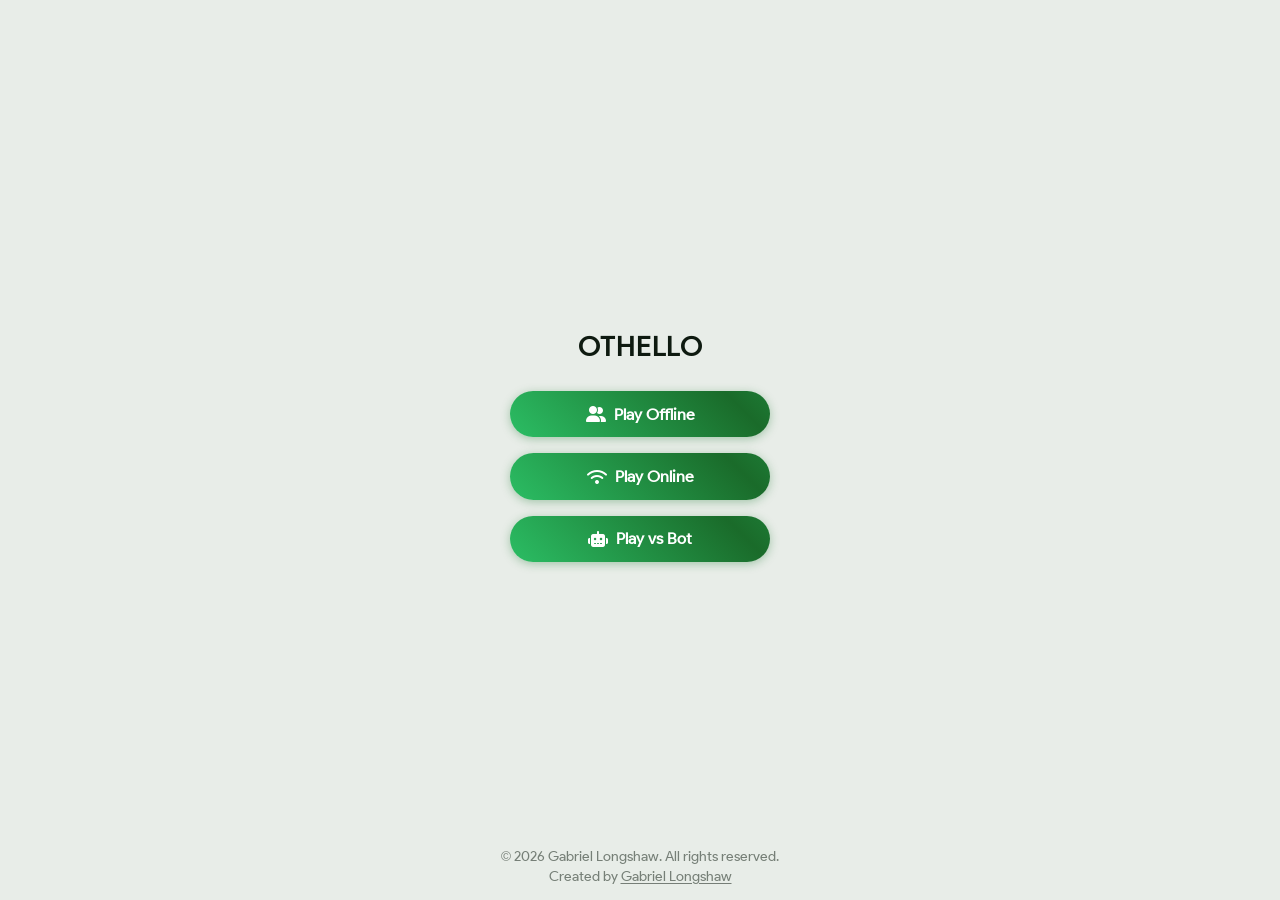
==== index.html @ 11641eb0 "Create Game" ====
<!DOCTYPE html>
<html lang="en">
<head>
  <meta charset="UTF-8">
  <meta name="viewport" content="width=device-width, initial-scale=1">
  <meta name="description" content="Play Othello offline or online with friends!">
  <meta name="keywords" content="Othello, Reversi, play Othello, Gabriel Longshaw">
  <meta name="author" content="Gabriel Longshaw">
  <title>Othello</title>
  <meta name="theme-color" content="#f0f4f0" media="(prefers-color-scheme: light)">
  <meta name="theme-color" content="#0e1210" media="(prefers-color-scheme: dark)">
  <meta name="mobile-web-app-capable" content="yes">
  <meta name="apple-mobile-web-app-capable" content="yes">
  <meta name="apple-mobile-web-app-status-bar-style" content="black-translucent">
  <link rel="apple-touch-icon" sizes="180x180" href="assets/images/favicon/apple-icon-180x180.png">
  <link rel="icon" type="image/png" sizes="32x32" href="assets/images/favicon/favicon-32x32.png">
  <link rel="icon" type="image/png" sizes="16x16" href="assets/images/favicon/favicon-16x16.png">
  <link rel="shortcut icon" href="assets/images/favicon/favicon.ico">
  <link rel="stylesheet" href="https://cdnjs.cloudflare.com/ajax/libs/font-awesome/6.5.2/css/all.min.css">
  <link href="https://fonts.googleapis.com/css2?family=Material+Symbols+Rounded:FILL,GRAD,wght,opsz@1,0,500,24&display=swap" rel="stylesheet">
  <link rel="stylesheet" href="assets/css/variables.css">
  <link rel="stylesheet" href="assets/css/fonts.css">
  <link rel="stylesheet" href="assets/css/main.css">
  <link rel="stylesheet" href="assets/css/animations.css">
  <link rel="stylesheet" href="assets/css/components/screens.css">
  <link rel="stylesheet" href="assets/css/components/buttons.css">
</head>
<body>
  <div class="page">
    <h1>Othello</h1>
    <div class="button-container">
      <a href="offline/" class="button"><i class="fa-solid fa-user-friends"></i> Play Offline</a>
      <a href="online/" class="button" id="play-online-btn"><i class="fa-solid fa-wifi"></i> Play Online</a>
      <a href="bot/" class="button"><i class="fa-solid fa-robot"></i> Play vs Bot</a>
    </div>
    <div class="credits-container">
      <p><a class="credits-copyright">&copy;</a> 2026 Gabriel Longshaw. All rights reserved.</p>
      <p>Created by <a class="credits-link" target="_blank" href="https://www.gabriellongshaw.co.uk">Gabriel Longshaw</a></p>
    </div>
  </div>
  <script type="module" src="assets/js/pages/home.js"></script>
</body>
</html>
---- assets/css/variables.css ----
:root {
  --bg: #e8ede8;
  --secondary-bg: #dde5dd;
  --card-bg: #ffffff;
  --text: #0e1a10;
  --meta-text: rgba(14, 26, 16, 0.52);
  --border: #c0d0c0;
  --header-color: #0e1a10;
  --button-bg: #1a6b2a;
  --button-bg-hover: #22883a;
  --button-text: #ffffff;
  --button-secondary-bg: #dce8dc;
  --button-secondary-bg-hover: #c8dac8;
  --button-secondary-text: #0e1a10;
  --board-bg: #3f8f4e;
  --board-border-outer: #1c4424;
  --board-border-inner: rgba(255,255,255,0.14);
  --board-line: #2e6b38;
  --cell-bg: #428a50;
  --cell-hover-bg: #50a460;
  --cell-valid-bg: #428a50;
  --valid-glow-color: rgba(180, 255, 200, 0.85);
  --valid-cell-bg: #55a864;
  --valid-cell-hover-bg: #62ba72;
  --valid-glow-overlay: rgba(130, 255, 165, 0.45);
  --player1-color: #111111;
  --player1-shine: #555555;
  --player2-color: #f8f8f8;
  --player2-shine: #ffffff;
  --winning-glow: #ffd700;
  --input-bg: #ffffff;
  --overlay-bg: rgba(180, 200, 180, 0.75);
  --modal-bg: #ffffff;
  --modal-text: #000000;
  --shape-large: 20px;
  --font-family: ProductSansRegular, system-ui, -apple-system, BlinkMacSystemFont, "Segoe UI", Roboto, sans-serif;
}

@media (prefers-color-scheme: dark) {
  :root {
    --bg: #0c100e;
    --secondary-bg: #141a15;
    --card-bg: #161c18;
    --text: #e0ebe0;
    --meta-text: rgba(224, 235, 224, 0.5);
    --border: #263226;
    --header-color: #e0ebe0;
    --button-bg: #2a8040;
    --button-bg-hover: #34a050;
    --button-text: #ffffff;
    --button-secondary-bg: #1a261a;
    --button-secondary-bg-hover: #223022;
    --button-secondary-text: #e0ebe0;
    --board-bg: #336e3e;
    --board-border-outer: #0f280f;
    --board-border-inner: rgba(255,255,255,0.10);
    --board-line: #225730;
    --cell-bg: #366640;
    --cell-hover-bg: #40804e;
    --cell-valid-bg: #366640;
    --valid-glow-color: rgba(150, 255, 175, 0.75);
    --valid-cell-bg: #428052;
    --valid-cell-hover-bg: #4e9460;
    --valid-glow-overlay: rgba(110, 230, 145, 0.42);
    --input-bg: #161c18;
    --overlay-bg: rgba(0, 0, 0, 0.82);
    --modal-bg: #121812;
    --modal-text: #e0ebe0;
  }
}
---- assets/css/fonts.css ----
@font-face {
  font-family: ProductSansRegular;
  src: url('../fonts/ProductSans-Regular.ttf') format('truetype');
  font-display: swap;
}

.material-symbols-rounded {
  font-variation-settings: 'FILL' 1, 'wght' 500, 'GRAD' 0, 'opsz' 24;
  user-select: none;
}
---- assets/css/main.css ----
*,
*::before,
*::after {
  box-sizing: border-box;
  margin: 0;
  padding: 0;
  -webkit-tap-highlight-color: transparent;
  -webkit-user-select: none;
  user-select: none;
}

html {
  width: 100%;
  overflow-x: hidden;
  scrollbar-width: thin;
  scrollbar-color: rgba(80, 120, 80, 0.4) transparent;
}

body {
  font-family: var(--font-family);
  background: var(--bg);
  color: var(--text);
  width: 100%;
  min-height: 100vh;
  min-height: 100dvh;
  display: flex;
  justify-content: center;
  align-items: center;
  overflow-x: hidden;
  opacity: 0;
  transform: scale(1);
  transition: opacity 0.25s ease, background 0.2s ease;
}

::-webkit-scrollbar { 
  width: 4px;
  height: 4px;
}

::-webkit-scrollbar-track {
  background: var(--bg);
}

::-webkit-scrollbar-thumb { 
  background: rgba(80, 120, 80, 0.4);
  border-radius: 999px;
}

::-webkit-scrollbar-thumb:hover { background: rgba(80, 120, 80, 0.65); }

h1 {
  font-weight: 800;
  letter-spacing: 1px;
  text-transform: uppercase;
  color: var(--header-color);
  font-size: 1.7rem;
  margin-bottom: 20px;
}

.hidden {
  display: none !important;
}

#confetti-canvas {
  position: fixed;
  pointer-events: none;
  top: 0;
  left: 0;
  width: 100vw;
  height: 100vh;
  z-index: 10001;
  display: none;
}
---- assets/css/animations.css ----
@keyframes fadeInUp {
  from { opacity: 0; transform: translateY(20px); }
  to   { opacity: 1; transform: translateY(0); }
}

@keyframes boardShake {
  0%, 100% { transform: translateX(0); }
  20%       { transform: translateX(-8px); }
  40%       { transform: translateX(8px); }
  60%       { transform: translateX(-5px); }
  80%       { transform: translateX(5px); }
}

@keyframes flipToWhite {
  0%   { transform: rotateY(0deg); }
  100% { transform: rotateY(180deg); }
}

@keyframes flipToBlack {
  0%   { transform: rotateY(180deg); }
  100% { transform: rotateY(0deg); }
}

@keyframes placeDiscWrapper {
  0%   { transform: scale(0.1); opacity: 0; }
  50%  { transform: scale(1.08); opacity: 1; }
  75%  { transform: scale(0.97); opacity: 1; }
  100% { transform: scale(1);    opacity: 1; }
}

@keyframes validCellGlow {
  0%, 100% { opacity: 0.55; }
  50%       { opacity: 0.90; }
}


@keyframes fadeIn {
  from { opacity: 0; }
  to   { opacity: 1; }
}

@keyframes slideUp {
  from { opacity: 0; transform: translateY(16px); }
  to   { opacity: 1; transform: translateY(0); }
}

@keyframes scoreBump {
  0%   { transform: scale(1); }
  40%  { transform: scale(1.3); }
  70%  { transform: scale(0.94); }
  100% { transform: scale(1); }
}
---- assets/css/components/screens.css ----
.page {
  position: fixed;
  inset: 0;
  background: var(--bg);
  display: flex;
  flex-direction: column;
  align-items: center;
  justify-content: center;
  padding: 24px 20px;
  text-align: center;
  z-index: 9999;
  overflow-y: auto;
}

.game-inner {
  display: flex;
  flex-direction: column;
  align-items: center;
  justify-content: center;
  text-align: center;
  width: 100%;
  max-width: 560px;
  margin-left: auto;
  margin-right: auto;
  padding: 16px 12px;
}

.credits-container {
  position: fixed;
  bottom: 16px;
  left: 0;
  right: 0;
  display: flex;
  flex-direction: column;
  align-items: center;
  gap: 4px;
  font-size: 0.85rem;
  font-weight: 500;
  color: var(--meta-text);
  text-align: center;
  pointer-events: none;
  z-index: 10000;
}

.credits-container a {
  pointer-events: auto;
}

.credits-link {
  color: var(--meta-text);
  text-decoration: underline;
  text-underline-offset: 2px;
  transition: color 0.2s ease;
}

.credits-link:hover {
  color: var(--text);
}

.credits-copyright {
  font-family: sans-serif;
}

.room-code-display-wrap {
  display: flex;
  flex-direction: column;
  align-items: center;
  width: 100%;
}

.join-section {
  display: flex;
  flex-direction: column;
  align-items: center;
  width: 100%;
}

.difficulty-label {
  color: var(--meta-text);
  font-size: 0.9rem;
  font-weight: 500;
  margin: 0 0 4px;
}

.leaderboard {
  display: flex;
  flex-direction: row;
  align-items: center;
  gap: 0;
  background: var(--card-bg);
  border: 1px solid var(--border);
  border-radius: 16px;
  padding: 10px 20px;
  margin-bottom: 10px;
  width: 100%;
  max-width: 380px;
  box-sizing: border-box;
  opacity: 0;
  transform: translateY(-6px);
  transition: opacity 0.35s ease, transform 0.35s ease;
}

.leaderboard.lb-visible {
  opacity: 1;
  transform: translateY(0);
}

.lb-row {
  display: flex;
  flex-direction: column;
  align-items: center;
  gap: 4px;
  flex: 1;
  padding: 2px 0;
}

.lb-row-draws {
  opacity: 0.7;
}

.lb-divider {
  width: 1px;
  height: 36px;
  background: var(--border);
  margin: 0 8px;
  flex-shrink: 0;
}

.lb-dot {
  width: 12px;
  height: 12px;
  border-radius: 50%;
  display: inline-block;
  flex-shrink: 0;
}

.lb-dot-player {
  background: #111111;
  border: 1px solid var(--border);
}

.lb-dot-player2 {
  background: #f8f8f8;
  border: 1px solid var(--border);
}

.lb-dot-bot {
  background: #f8f8f8;
  border: 1px solid var(--border);
}

.lb-name {
  font-size: 0.75rem;
  font-weight: 600;
  color: var(--meta-text);
  white-space: nowrap;
}

.lb-diff {
  font-size: 0.7rem;
  font-weight: 500;
  opacity: 0.7;
}

.lb-score {
  font-size: 1.4rem;
  font-weight: 700;
  color: var(--text);
  line-height: 1;
}
---- assets/css/components/buttons.css ----
.button {
  display: inline-flex;
  align-items: center;
  justify-content: center;
  gap: 8px;
  padding: 0.85rem 2rem;
  font-size: 1rem;
  font-weight: 600;
  font-family: var(--font-family);
  border: none;
  border-radius: 100px;
  cursor: pointer;
  color: #ffffff;
  margin: 8px 0;
  min-width: 260px;
  background: linear-gradient(45deg, #1a6b2a, #2ecc6e, #1a6b2a, #2ecc6e);
  background-size: 300% 300%;
  background-position: 50% 0;
  box-shadow: 0 2px 10px rgba(30, 120, 50, 0.35);
  transition: transform 0.2s ease, background-position 0.4s ease, box-shadow 0.2s ease, opacity 0.2s ease;
  -webkit-user-select: none;
  user-select: none;
  text-decoration: none;
  white-space: nowrap;
}

.button:hover,
.button.hover {
  transform: scale(1.05);
  background-position: 0 100%;
  box-shadow: 0 0 20px rgba(30, 180, 80, 0.55), 0 0 30px rgba(46, 204, 110, 0.35);
}

.button-container {
  display: flex;
  flex-direction: column;
}

.button svg {
  flex-shrink: 0;
  display: block;
}

.secondary-button {
  display: inline-flex;
  align-items: center;
  justify-content: center;
  gap: 8px;
  border: none;
  border-radius: 100px;
  cursor: pointer;
  font-family: var(--font-family);
  font-weight: 600;
  font-size: 1rem;
  transition: background 0.2s ease, transform 0.2s ease, box-shadow 0.2s ease, opacity 0.2s ease;
  text-decoration: none;
  -webkit-user-select: none;
  user-select: none;
  white-space: nowrap;
  background: var(--button-secondary-bg);
  color: var(--button-secondary-text);
  padding: 0.8rem 1.8rem;
  margin: 8px 0;
}

.secondary-button:hover,
.secondary-button.hover {
  background: var(--button-secondary-bg-hover);
}

.secondary-button:active {
  transform: scale(0.95) !important;
}

.tertiary-button {
  display: inline-flex;
  align-items: center;
  justify-content: center;
  gap: 8px;
  border: none;
  border-radius: 100px;
  cursor: pointer;
  font-family: var(--font-family);
  font-weight: 500;
  font-size: 0.9rem;
  transition: color 0.25s ease, opacity 0.25s ease, transform 0.15s ease;
  text-decoration: none;
  -webkit-user-select: none;
  user-select: none;
  white-space: nowrap;
  background: none;
  color: var(--meta-text);
  padding: 0.65rem 1rem;
}

.tertiary-button:hover,
.tertiary-button.hover {
  color: var(--text);
  opacity: 0.8;
}

.leave-button {
  position: fixed;
  top: 12px;
  left: 14px;
  z-index: 9999;
  background: none;
  color: var(--meta-text);
  border: none;
  cursor: pointer;
  font-size: 0.88rem;
  font-weight: 500;
  font-family: var(--font-family);
  padding: 6px 10px;
  border-radius: 8px;
  transition: color 0.2s ease, opacity 0.2s ease;
  -webkit-user-select: none;
  user-select: none;
}

.leave-button:hover,
.leave-button.hover {
  color: var(--text);
  opacity: 0.7;
}
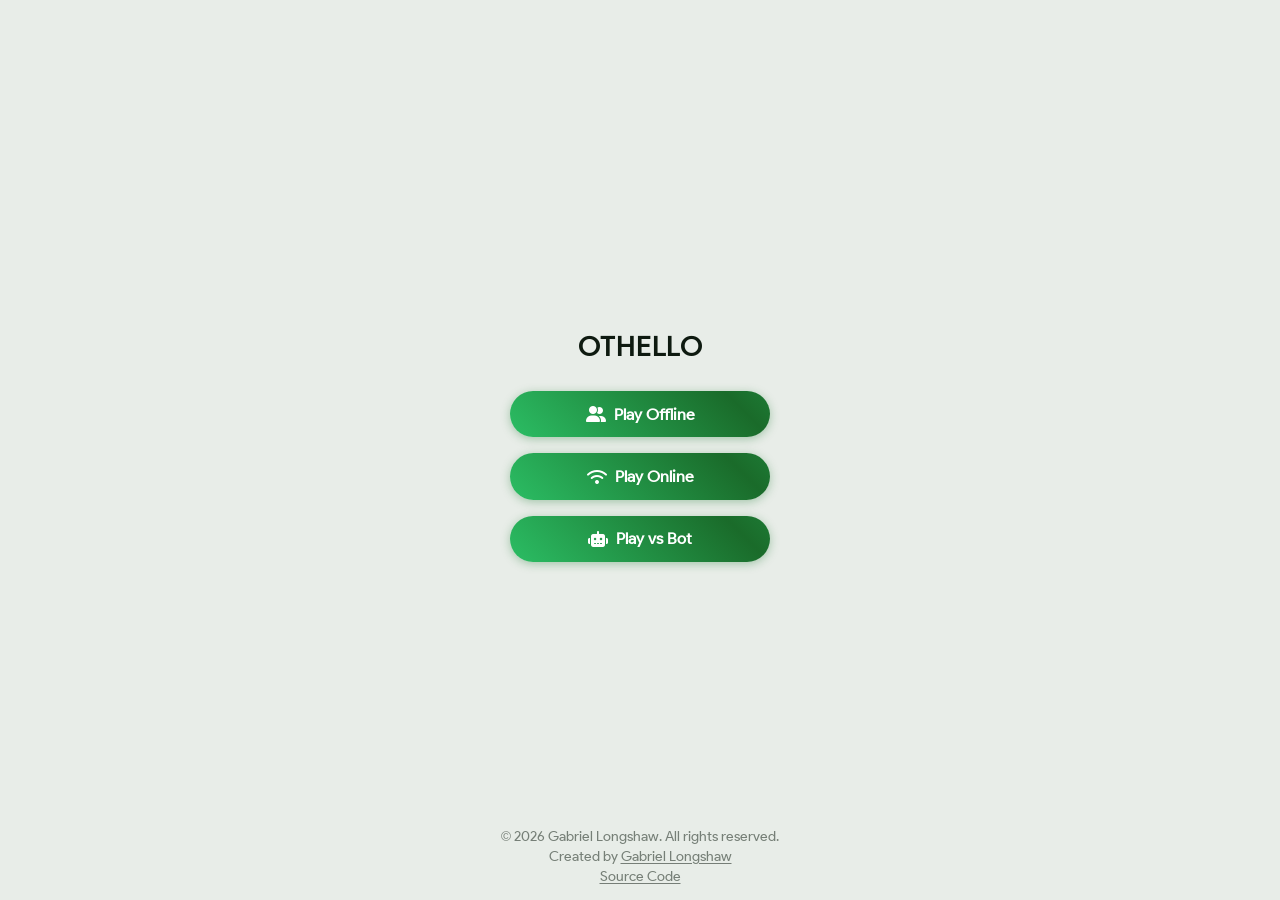
==== commit 519fb9dc: "chore(index.html): add source code link" ====
--- a/index.html
+++ b/index.html
@@ -36,8 +36,9 @@
     <div class="credits-container">
       <p><a class="credits-copyright">&copy;</a> 2026 Gabriel Longshaw. All rights reserved.</p>
       <p>Created by <a class="credits-link" target="_blank" href="https://www.gabriellongshaw.co.uk">Gabriel Longshaw</a></p>
+      <p><a class="credits-link" target="_blank" href="https://github.com/gabriellongshaw/Othello">Source Code</a></p>
     </div>
   </div>
   <script type="module" src="assets/js/pages/home.js"></script>
 </body>
-</html>
+</html>
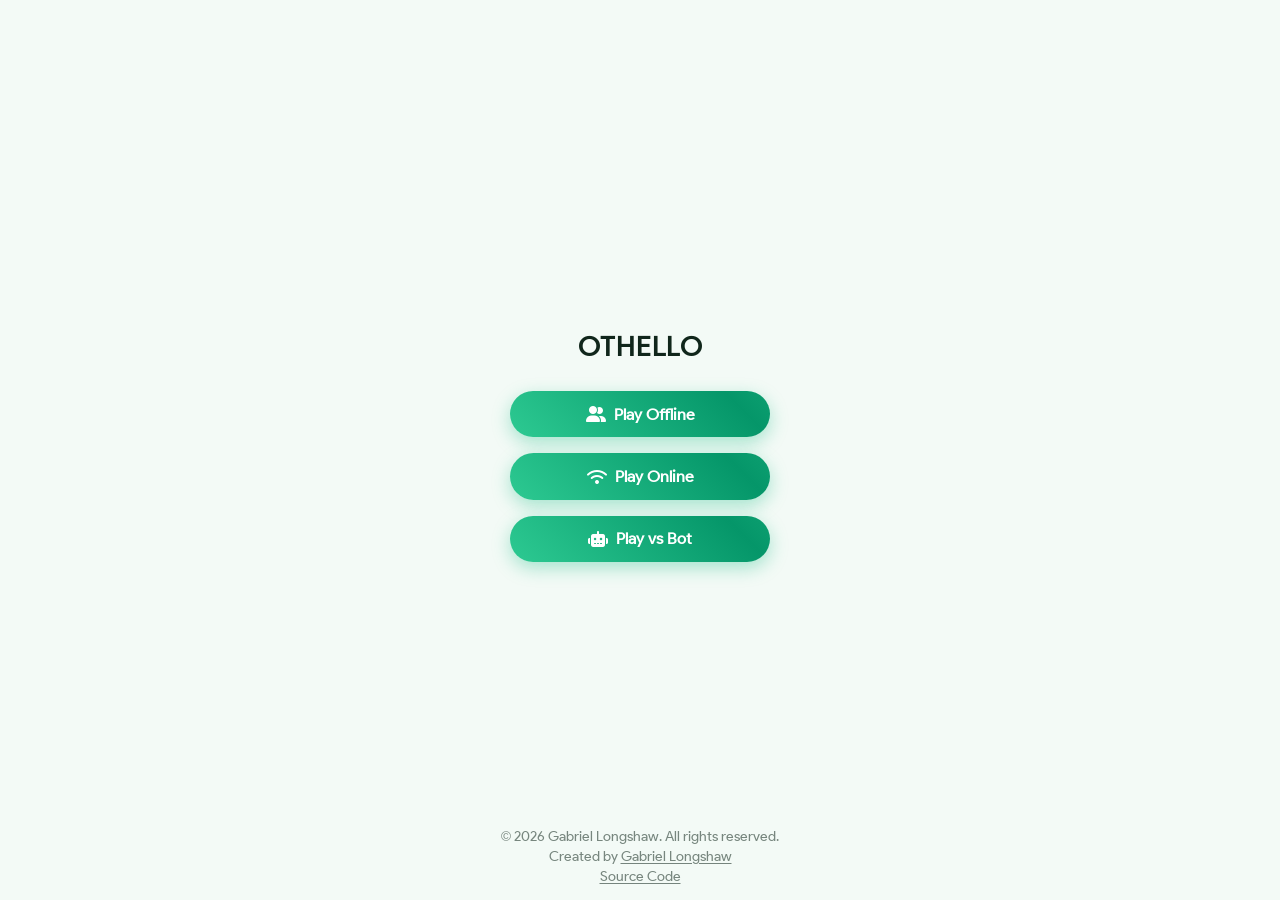
==== commit 5d87ad23: "style(theme): switch to a bright mint and emerald colour scheme" ====
--- a/index.html
+++ b/index.html
@@ -7,8 +7,8 @@
   <meta name="keywords" content="Othello, Reversi, play Othello, Gabriel Longshaw">
   <meta name="author" content="Gabriel Longshaw">
   <title>Othello</title>
-  <meta name="theme-color" content="#f0f4f0" media="(prefers-color-scheme: light)">
-  <meta name="theme-color" content="#0e1210" media="(prefers-color-scheme: dark)">
+  <meta name="theme-color" content="#f3faf6" media="(prefers-color-scheme: light)">
+  <meta name="theme-color" content="#0b1512" media="(prefers-color-scheme: dark)">
   <meta name="mobile-web-app-capable" content="yes">
   <meta name="apple-mobile-web-app-capable" content="yes">
   <meta name="apple-mobile-web-app-status-bar-style" content="black-translucent">
@@ -39,6 +39,7 @@
       <p><a class="credits-link" target="_blank" href="https://github.com/gabriellongshaw/Othello">Source Code</a></p>
     </div>
   </div>
+  <script src="assets/js/core/sw.js"></script>
   <script type="module" src="assets/js/pages/home.js"></script>
 </body>
 </html>
--- a/assets/css/variables.css
+++ b/assets/css/variables.css
@@ -1,70 +1,80 @@
 :root {
-  --bg: #e8ede8;
-  --secondary-bg: #dde5dd;
+  --bg: #f3faf6;
+  --secondary-bg: #e6f5ec;
   --card-bg: #ffffff;
-  --text: #0e1a10;
-  --meta-text: rgba(14, 26, 16, 0.52);
-  --border: #c0d0c0;
-  --header-color: #0e1a10;
-  --button-bg: #1a6b2a;
-  --button-bg-hover: #22883a;
+  --text: #10261b;
+  --meta-text: rgba(16, 38, 27, 0.55);
+  --border: #d3eadc;
+  --header-color: #10261b;
+  --accent: #10b981;
+  --accent-strong: #059669;
+  --accent-soft: #34d399;
+  --button-bg: #10b981;
+  --button-bg-hover: #059669;
   --button-text: #ffffff;
-  --button-secondary-bg: #dce8dc;
-  --button-secondary-bg-hover: #c8dac8;
-  --button-secondary-text: #0e1a10;
-  --board-bg: #3f8f4e;
-  --board-border-outer: #1c4424;
-  --board-border-inner: rgba(255,255,255,0.14);
-  --board-line: #2e6b38;
-  --cell-bg: #428a50;
-  --cell-hover-bg: #50a460;
-  --cell-valid-bg: #428a50;
-  --valid-glow-color: rgba(180, 255, 200, 0.85);
-  --valid-cell-bg: #55a864;
-  --valid-cell-hover-bg: #62ba72;
-  --valid-glow-overlay: rgba(130, 255, 165, 0.45);
-  --player1-color: #111111;
-  --player1-shine: #555555;
-  --player2-color: #f8f8f8;
+  --button-secondary-bg: #e3f4ea;
+  --button-secondary-bg-hover: #cdecd9;
+  --button-secondary-text: #10261b;
+  --board-bg: #22c783;
+  --board-border-outer: #ffffff;
+  --board-border-inner: rgba(255,255,255,0.35);
+  --board-line: rgba(255, 255, 255, 0.28);
+  --cell-bg: #2fd08f;
+  --cell-alt-bg: #29c585;
+  --cell-hover-bg: #52dca4;
+  --cell-valid-bg: #2fd08f;
+  --valid-glow-color: rgba(255, 255, 255, 0.9);
+  --valid-cell-bg: #4bdb9f;
+  --valid-cell-hover-bg: #6ee7b7;
+  --valid-glow-overlay: rgba(255, 255, 255, 0.5);
+  --player1-color: #1c2230;
+  --player1-shine: #4b5568;
+  --player2-color: #ffffff;
   --player2-shine: #ffffff;
-  --winning-glow: #ffd700;
+  --winning-glow: #fbbf24;
   --input-bg: #ffffff;
-  --overlay-bg: rgba(180, 200, 180, 0.75);
+  --overlay-bg: rgba(243, 250, 246, 0.8);
   --modal-bg: #ffffff;
-  --modal-text: #000000;
-  --shape-large: 20px;
+  --modal-text: #10261b;
+  --shadow-soft: 0 10px 30px rgba(16, 185, 129, 0.18), 0 2px 8px rgba(16, 38, 27, 0.08);
+  --shape-large: 22px;
   --font-family: ProductSansRegular, system-ui, -apple-system, BlinkMacSystemFont, "Segoe UI", Roboto, sans-serif;
 }
 
 @media (prefers-color-scheme: dark) {
   :root {
-    --bg: #0c100e;
-    --secondary-bg: #141a15;
-    --card-bg: #161c18;
-    --text: #e0ebe0;
-    --meta-text: rgba(224, 235, 224, 0.5);
-    --border: #263226;
-    --header-color: #e0ebe0;
-    --button-bg: #2a8040;
-    --button-bg-hover: #34a050;
+    --bg: #0b1512;
+    --secondary-bg: #122019;
+    --card-bg: #14231c;
+    --text: #e8f7ef;
+    --meta-text: rgba(232, 247, 239, 0.55);
+    --border: #234134;
+    --header-color: #e8f7ef;
+    --accent: #34d399;
+    --accent-strong: #10b981;
+    --accent-soft: #6ee7b7;
+    --button-bg: #10b981;
+    --button-bg-hover: #34d399;
     --button-text: #ffffff;
-    --button-secondary-bg: #1a261a;
-    --button-secondary-bg-hover: #223022;
-    --button-secondary-text: #e0ebe0;
-    --board-bg: #336e3e;
-    --board-border-outer: #0f280f;
-    --board-border-inner: rgba(255,255,255,0.10);
-    --board-line: #225730;
-    --cell-bg: #366640;
-    --cell-hover-bg: #40804e;
-    --cell-valid-bg: #366640;
-    --valid-glow-color: rgba(150, 255, 175, 0.75);
-    --valid-cell-bg: #428052;
-    --valid-cell-hover-bg: #4e9460;
-    --valid-glow-overlay: rgba(110, 230, 145, 0.42);
-    --input-bg: #161c18;
-    --overlay-bg: rgba(0, 0, 0, 0.82);
-    --modal-bg: #121812;
-    --modal-text: #e0ebe0;
+    --button-secondary-bg: #183226;
+    --button-secondary-bg-hover: #204131;
+    --button-secondary-text: #e8f7ef;
+    --board-bg: #14a36b;
+    --board-border-outer: #1d3b2e;
+    --board-border-inner: rgba(255,255,255,0.18);
+    --board-line: rgba(255, 255, 255, 0.18);
+    --cell-bg: #1bb37a;
+    --cell-alt-bg: #17a872;
+    --cell-hover-bg: #3fcf98;
+    --cell-valid-bg: #1bb37a;
+    --valid-glow-color: rgba(255, 255, 255, 0.85);
+    --valid-cell-bg: #34c690;
+    --valid-cell-hover-bg: #5ad8aa;
+    --valid-glow-overlay: rgba(255, 255, 255, 0.4);
+    --input-bg: #14231c;
+    --overlay-bg: rgba(5, 12, 9, 0.82);
+    --modal-bg: #14231c;
+    --modal-text: #e8f7ef;
+    --shadow-soft: 0 10px 30px rgba(0, 0, 0, 0.45), 0 2px 8px rgba(0, 0, 0, 0.3);
   }
 }
--- a/assets/css/main.css
+++ b/assets/css/main.css
@@ -13,7 +13,7 @@
   width: 100%;
   overflow-x: hidden;
   scrollbar-width: thin;
-  scrollbar-color: rgba(80, 120, 80, 0.4) transparent;
+  scrollbar-color: rgba(16, 185, 129, 0.4) transparent;
 }
 
 body {
@@ -42,11 +42,11 @@
 }
 
 ::-webkit-scrollbar-thumb { 
-  background: rgba(80, 120, 80, 0.4);
+  background: rgba(16, 185, 129, 0.4);
   border-radius: 999px;
 }
 
-::-webkit-scrollbar-thumb:hover { background: rgba(80, 120, 80, 0.65); }
+::-webkit-scrollbar-thumb:hover { background: rgba(16, 185, 129, 0.65); }
 
 h1 {
   font-weight: 800;
--- a/assets/css/animations.css
+++ b/assets/css/animations.css
@@ -29,8 +29,8 @@
 }
 
 @keyframes validCellGlow {
-  0%, 100% { opacity: 0.55; }
-  50%       { opacity: 0.90; }
+  0%, 100% { opacity: 0.90; }
+  50%       { opacity: 0.55; }
 }
 
 
--- a/assets/css/components/screens.css
+++ b/assets/css/components/screens.css
@@ -89,7 +89,8 @@
   gap: 0;
   background: var(--card-bg);
   border: 1px solid var(--border);
-  border-radius: 16px;
+  border-radius: 20px;
+  box-shadow: var(--shadow-soft);
   padding: 10px 20px;
   margin-bottom: 10px;
   width: 100%;
@@ -135,8 +136,8 @@
 }
 
 .lb-dot-player {
-  background: #111111;
-  border: 1px solid var(--border);
+  background: #1c2230;
+  border: 1px solid rgba(16, 38, 27, 0.3);
 }
 
 .lb-dot-player2 {
@@ -145,8 +146,8 @@
 }
 
 .lb-dot-bot {
-  background: #f8f8f8;
-  border: 1px solid var(--border);
+  background: #ffffff;
+  border: 1px solid rgba(16, 38, 27, 0.3);
 }
 
 .lb-name {
--- a/assets/css/components/buttons.css
+++ b/assets/css/components/buttons.css
@@ -13,10 +13,10 @@
   color: #ffffff;
   margin: 8px 0;
   min-width: 260px;
-  background: linear-gradient(45deg, #1a6b2a, #2ecc6e, #1a6b2a, #2ecc6e);
+  background: linear-gradient(45deg, #059669, #34d399, #059669, #34d399);
   background-size: 300% 300%;
   background-position: 50% 0;
-  box-shadow: 0 2px 10px rgba(30, 120, 50, 0.35);
+  box-shadow: 0 6px 18px rgba(16, 185, 129, 0.35);
   transition: transform 0.2s ease, background-position 0.4s ease, box-shadow 0.2s ease, opacity 0.2s ease;
   -webkit-user-select: none;
   user-select: none;
@@ -28,7 +28,7 @@
 .button.hover {
   transform: scale(1.05);
   background-position: 0 100%;
-  box-shadow: 0 0 20px rgba(30, 180, 80, 0.55), 0 0 30px rgba(46, 204, 110, 0.35);
+  box-shadow: 0 8px 26px rgba(16, 185, 129, 0.5), 0 0 30px rgba(52, 211, 153, 0.35);
 }
 
 .button-container {
@@ -104,22 +104,64 @@
   top: 12px;
   left: 14px;
   z-index: 9999;
-  background: none;
-  color: var(--meta-text);
+  display: inline-flex;
+  align-items: center;
+  gap: 6px;
+  background: var(--button-secondary-bg);
+  color: var(--button-secondary-text);
   border: none;
   cursor: pointer;
   font-size: 0.88rem;
-  font-weight: 500;
+  font-weight: 600;
   font-family: var(--font-family);
-  padding: 6px 10px;
-  border-radius: 8px;
-  transition: color 0.2s ease, opacity 0.2s ease;
+  padding: 8px 16px;
+  border-radius: 999px;
+  transition: background 0.2s ease, transform 0.2s ease;
   -webkit-user-select: none;
   user-select: none;
 }
 
 .leave-button:hover,
 .leave-button.hover {
-  color: var(--text);
-  opacity: 0.7;
+  background: var(--button-secondary-bg-hover);
+}
+
+.leave-button:active {
+  transform: scale(0.95);
+}
+
+.send-btn {
+  display: inline-flex;
+  align-items: center;
+  justify-content: center;
+  gap: 8px;
+  border: none;
+  border-radius: 100px;
+  cursor: not-allowed;
+  font-family: var(--font-family);
+  font-weight: 600;
+  font-size: 1rem;
+  padding: 0.8rem 1.8rem;
+  margin: 8px 0;
+  background: var(--button-secondary-bg);
+  color: var(--button-secondary-text);
+  transition: background 0.2s ease, opacity 0.2s ease;
+  -webkit-user-select: none;
+  user-select: none;
+  white-space: nowrap;
+  opacity: 0.5;
+}
+
+.send-btn:not(:disabled) {
+  opacity: 1;
+  cursor: pointer;
+}
+
+.send-btn:not(:disabled):hover,
+.send-btn:not(:disabled).hover {
+  background: var(--button-secondary-bg-hover);
+}
+
+.send-btn:not(:disabled):active {
+  transform: scale(0.95);
 }
